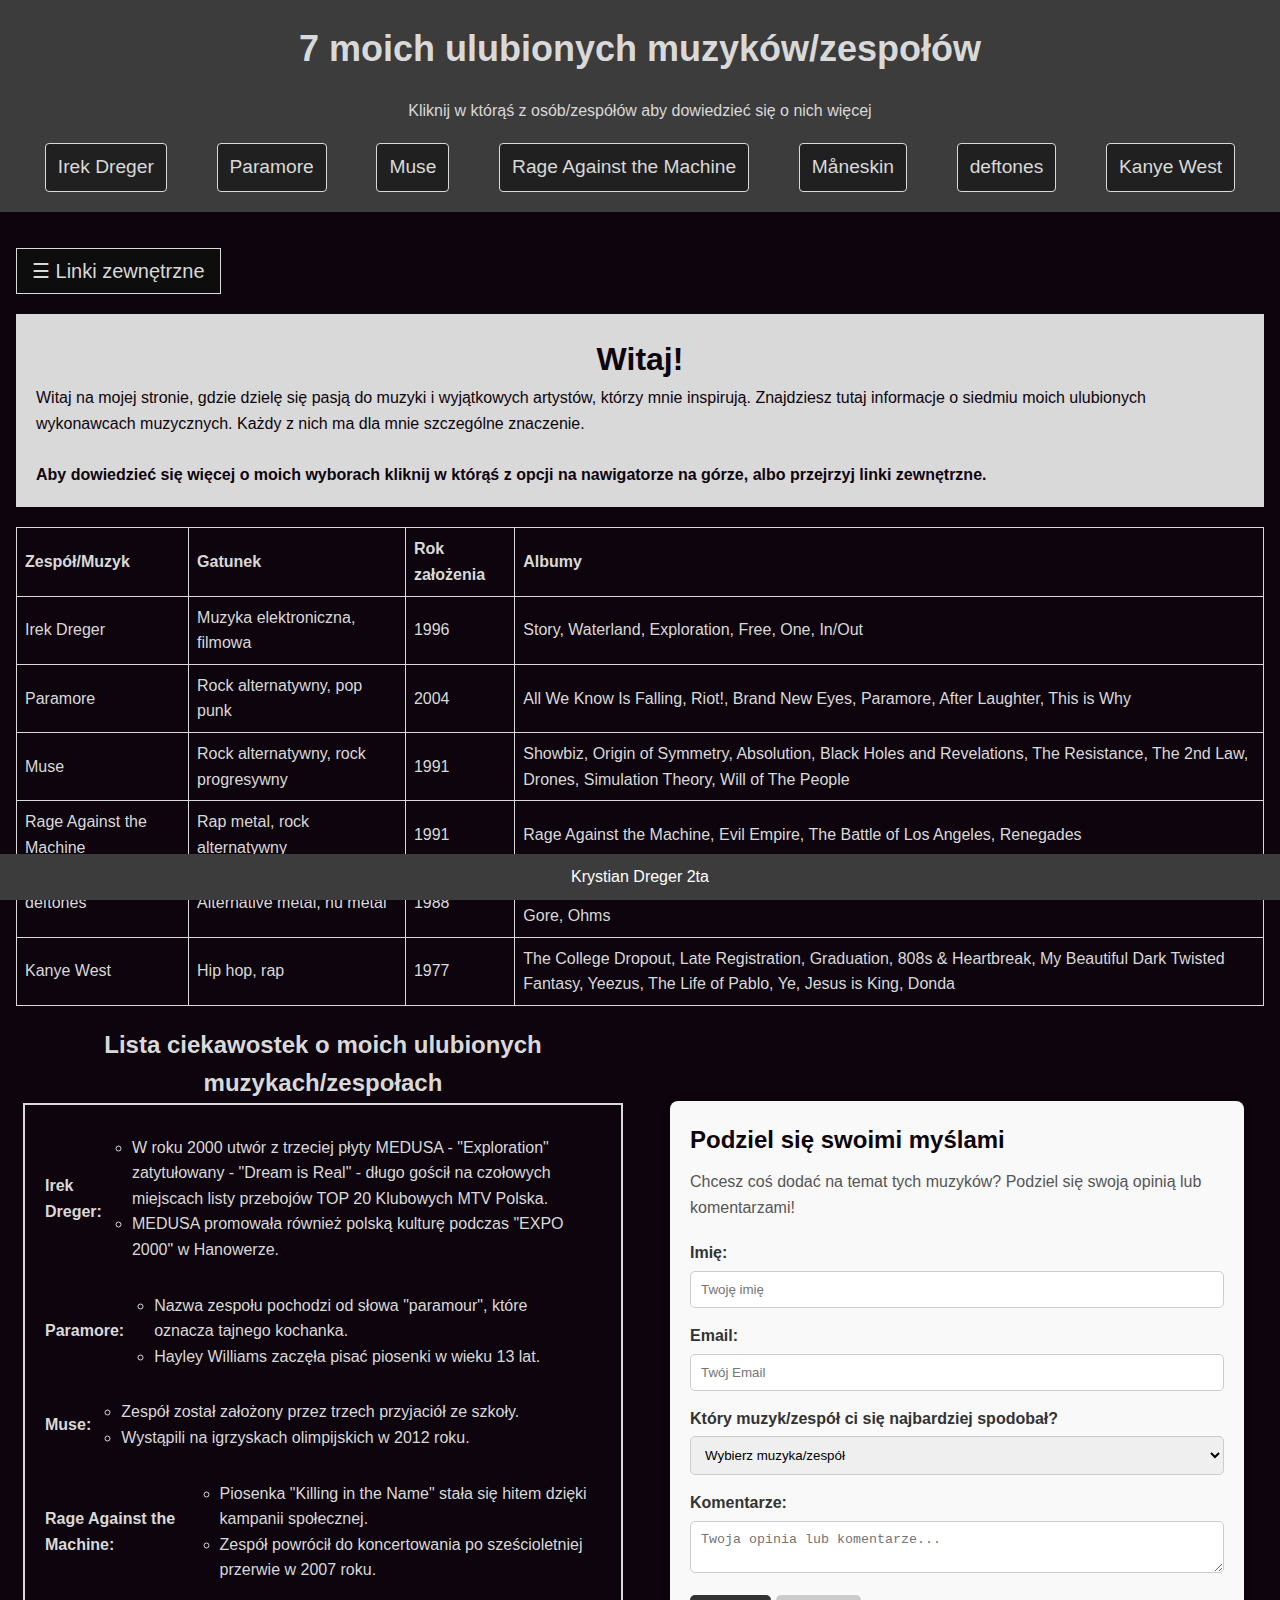
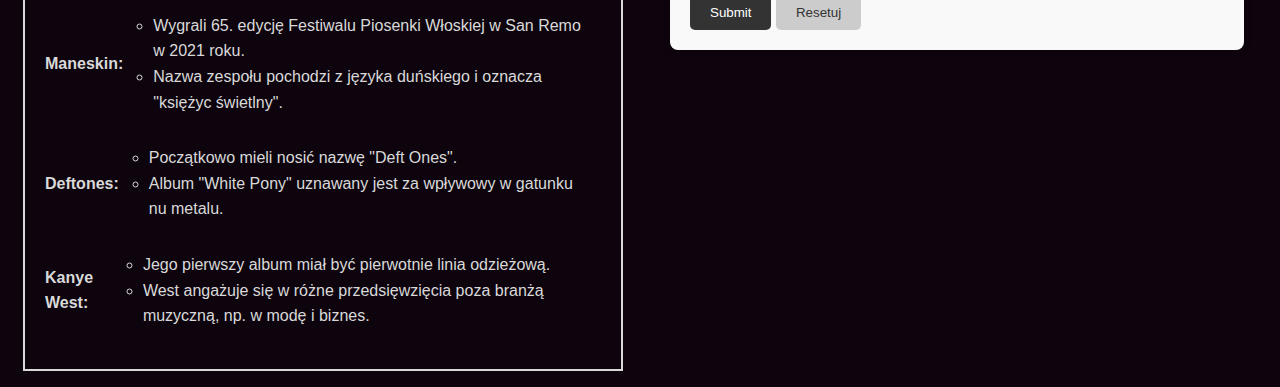
==== index.html @ 3f0d48bb "Add files via upload" ====
<!DOCTYPE html>
<html lang="pl">
<head>
    <meta charset="UTF-8">
    <meta name="viewport" content="width=device-width, initial-scale=1.0">
    <title>7 Moich ulubionych muzyków/zespołów</title>
    <link rel="stylesheet" href="style.css">
</head>
<body>
<header>
    <div class="logo">7 moich ulubionych muzyków/zespołów</div>
    <nav class="main-menu">Kliknij w którąś z osób/zespółów aby dowiedzieć się o nich więcej</nav>
    <nav class="internal-links">
        <a href="podstrony/irekdreger.html">Irek Dreger</a>
        <a href="podstrony/Paramore.html">Paramore</a>
        <a href="podstrony/Muse.html">Muse</a>
        <a href="podstrony/RAtM.html">Rage Against the Machine</a>
        <a href="podstrony/maneskin.html">Måneskin</a>
        <a href="podstrony/deftones.html">deftones</a>
        <a href="podstrony/kanye.html">Kanye West</a>
    </nav>
</header>

<div id="mySidebar" class="sidebar">
    <a href="javascript:void(0)" class="closebtn" onclick="closeNav()">×</a>
    <a href="http://www.irekdreger.com/" target="_blank">Irek Dreger</a>
    <a href="https://www.facebook.com/paramore/?locale=pl_PL" target="_blank">Paramore</a>
    <a href="https://www.muse.mu/" target="_blank">Muse</a>
    <a href="https://www.ratm.com/" target="_blank">Rage Against the Machine</a>
    <a href="https://maneskin.com/" target="_blank">Måneskin</a>
    <a href="https://www.deftones.com/" target="_blank">deftones</a>
    <a href="https://twitter.com/kanyewest?ref_src=twsrc%5Egoogle%7Ctwcamp%5Eserp%7Ctwgr%5Eauthor" target="_blank">Kanye West</a>
</div>

<div id="main">
    <button class="openbtn" onclick="openNav()">☰ Linki zewnętrzne</button>

<main>

    <article class="content" id="content-section">
        <h1>Witaj!</h1>
        <p>
            Witaj na mojej stronie, gdzie dzielę się pasją do muzyki i wyjątkowych artystów, którzy mnie inspirują. Znajdziesz tutaj informacje o siedmiu moich ulubionych wykonawcach muzycznych. Każdy z nich ma dla mnie szczególne znaczenie.
        </p>
        <p class="highlighted-text">
            <br><strong>Aby dowiedzieć się więcej o moich wyborach kliknij w którąś z opcji na nawigatorze na górze, albo przejrzyj linki zewnętrzne.</strong>
        </p>
    </article>
    <table class="idole-table">
        <tr>
            <th>Zespół/Muzyk</th>
            <th>Gatunek</th>
            <th>Rok założenia</th>
            <th>Albumy</th>
        </tr>
        <tr>
            <td data-th="Zespół/muzyk">Irek Dreger</td>
            <td data-th="Gatunek">Muzyka elektroniczna, filmowa</td>
            <td data-th="Rok założenia">1996</td>
            <td data-th="Albumy">Story, Waterland, Exploration, Free, One, In/Out</td>
        </tr>
        <tr>
            <td data-th="Zespół/muzyk">Paramore</td>
            <td data-th="Gatunek">Rock alternatywny, pop punk</td>
            <td data-th="Rok założenia">2004</td>
            <td data-th="Albumy">All We Know Is Falling, Riot!, Brand New Eyes, Paramore, After Laughter, This is Why</td>

        </tr>
        <tr>
            <td data-th="Zespół/muzyk">Muse</td>
            <td data-th="Gatunek">Rock alternatywny, rock progresywny</td>
            <td data-th="Rok założenia">1991</td>
            <td data-th="Albumy">Showbiz, Origin of Symmetry, Absolution, Black Holes and Revelations, The Resistance, The 2nd Law, Drones, Simulation Theory, Will of The People</td>
        </tr>
        <tr>
            <td data-th="Zespół/muzyk">Rage Against the Machine</td>
            <td data-th="Gatunek">Rap metal, rock alternatywny</td>
            <td data-th="Rok założenia">1991</td>
            <td data-th="Albumy">Rage Against the Machine, Evil Empire, The Battle of Los Angeles, Renegades</td>
        </tr>
        <tr>
            <td data-th="Zespół/muzyk">deftones</td>
            <td data-th="Gatunek">Alternative metal, nu metal</td>
            <td data-th="Rok założenia">1988</td>
            <td data-th="Albumy">Adrenaline, Around the Fur, White Pony, Deftones, Saturday Night Wrist, Diamond Eyes, Koi No Yokan, Gore, Ohms</td>
        </tr>
        <tr>
            <td data-th="Zespół/muzyk">Kanye West</td>
            <td data-th="Gatunek">Hip hop, rap</td>
            <td data-th="Rok założenia">1977</td>
            <td data-th="Albumy">
                The College Dropout, Late Registration, Graduation, 808s & Heartbreak, My Beautiful Dark Twisted Fantasy, Yeezus, The Life of Pablo, Ye, Jesus is King, Donda
            </td>
        </tr>
    </table>
            <div class="kontener">
                <div class="lista-lewo">
                <h2 class="list-header">Lista ciekawostek o moich ulubionych muzykach/zespołach</h2>
                <ul class="idol-list">
                    <li><strong>Irek Dreger:</strong>
                        <ul>
                            <li>W roku 2000 utwór z trzeciej płyty MEDUSA - "Exploration" zatytułowany - "Dream is Real" - długo gościł na czołowych miejscach listy przebojów TOP 20 Klubowych MTV Polska.</li>
                            <li>MEDUSA promowała również polską kulturę podczas "EXPO 2000" w Hanowerze.</li>
                        </ul>
                    </li>
                    <li><strong>Paramore:</strong>
                        <ul>
                            <li>Nazwa zespołu pochodzi od słowa "paramour", które oznacza tajnego kochanka.</li>
                            <li>Hayley Williams zaczęła pisać piosenki w wieku 13 lat.</li>
                        </ul>
                    </li>
                    <li><strong>Muse:</strong>
                        <ul>
                            <li>Zespół został założony przez trzech przyjaciół ze szkoły.</li>
                            <li>Wystąpili na igrzyskach olimpijskich w 2012 roku.</li>
                        </ul>
                    </li>
                    <li><strong>Rage Against the Machine:</strong>
                        <ul>
                            <li>Piosenka "Killing in the Name" stała się hitem dzięki kampanii społecznej.</li>
                            <li>Zespół powrócił do koncertowania po sześcioletniej przerwie w 2007 roku.</li>
                        </ul>
                    </li>
                    <li><strong>Maneskin:</strong>
                        <ul>
                            <li>Wygrali 65. edycję Festiwalu Piosenki Włoskiej w San Remo w 2021 roku.</li>
                            <li>Nazwa zespołu pochodzi z języka duńskiego i oznacza "księżyc świetlny".</li>
                        </ul>
                    </li>
                    <li><strong>Deftones:</strong>
                        <ul>
                            <li>Początkowo mieli nosić nazwę "Deft Ones".</li>
                            <li>Album "White Pony" uznawany jest za wpływowy w gatunku nu metalu.</li>
                        </ul>
                    </li>
                    <li><strong>Kanye West:</strong>
                        <ul>
                            <li>Jego pierwszy album miał być pierwotnie linia odzieżową.</li>
                            <li>West angażuje się w różne przedsięwzięcia poza branżą muzyczną, np. w modę i biznes.</li>
                        </ul>
                    </li>
                </ul>
                </div>

                <div class="ankieta-prawo" >
                <section class="feedback-form">
                    <form action="/submit-feedback" method="post" class="form-content">
                        <h2>Podziel się swoimi myślami</h2>
                        <p>Chcesz coś dodać na temat tych muzyków? Podziel się swoją opinią lub komentarzami!</p>
                        <label for="name" class="feedback-label">Imię:</label>
                        <input type="text" id="name" name="name" placeholder="Twoję imię" class="feedback-input" required>

                        <label for="email" class="feedback-label">Email:</label>
                        <input type="email" id="email" name="email" placeholder="Twój Email" class="feedback-input" required>

                        <label for="musician" class="feedback-label">Który muzyk/zespół ci się najbardziej spodobał?</label>
                        <select id="musician" name="musician" class="feedback-select" required>
                            <option value="" disabled selected>Wybierz muzyka/zespół</option>
                            <option value="Irek Dreger">Irek Dreger</option>
                            <option value="Paramore">Paramore</option>
                            <option value="Muse">Muse</option>
                            <option value="Rage Against the Machine">Rage Against the Machine</option>
                            <option value="Måneskin">Måneskin</option>
                            <option value="Deftones">Deftones</option>
                            <option value="Kanye West">Kanye West</option>
                        </select>

                        <label for="feedback" class="feedback-label">Komentarze:</label>
                        <textarea id="feedback" name="feedback" placeholder="Twoja opinia lub komentarze..." class="feedback-textarea" required></textarea>

                        <input type="submit" value="Submit" class="feedback-submit">
                        <input type="reset" value="Resetuj" class="feedback-reset">
                    </form>
                </section>
                </div>
            </div>

</main>
</div>
<footer>
    Krystian Dreger 2ta
</footer>
<script>

    function openNav() {
        document.getElementById("mySidebar").style.width = "250px";
        document.getElementById("main").style.marginLeft = "250px";
    }

    function closeNav() {
        document.getElementById("mySidebar").style.width = "0";
        document.getElementById("main").style.marginLeft= "0";
    }
</script>



</body>
</html>
---- style.css ----
/* Resetting default margin and padding */
* {
    margin: 0;
    padding: 0;
    box-sizing: border-box;
}

/* Body styles */
body {
    font-family: Arial, sans-serif;
    line-height: 1.6;
    background-color: #0D040D;
    margin: 0;
    padding: 0;
    color: #D9D9D9;
}
.sidebar {
    height: 100%;
    width: 0;
    position: fixed;
    z-index: 1;
    top: 0;
    left: 0;
    background-color: #0D0D0D;
    overflow-x: hidden;
    transition: 0.5s;
    padding-top: 60px;
}

.sidebar a {
    padding: 8px 8px 8px 32px;
    text-decoration: none;
    font-size: 25px;
    color: #818181;
    display: block;
    transition: 0.3s;
}

.sidebar a:hover {
    color: #f1f1f1;
}

.sidebar .closebtn {
    position: absolute;
    top: 0;
    right: 25px;
    font-size: 36px;
    margin-left: 50px;
    color: #D9D9D9;
}

.openbtn {
    font-size: 20px;
    cursor: pointer;
    background-color: #0D0D0D;
    color: #D9D9D9;
    padding: 10px 15px;
    border: 1px solid #D9D9D9;
}

.openbtn:hover {
    background-color: #0D0D0D;
}

#main {
    transition: margin-left .5s;
    padding: 16px;
}

/* Header styles */
header {
    background-color: #3C3C3C;
    color: #D9D9D9;
    padding: 20px;
    margin-bottom: 20px;
    text-align: center;
}



/* Logo styles */
.logo {
    font-size: 36px;
    font-weight: bold;
}
/* Main menu styles */
.main-menu {
    margin-top: 20px;
}

.internal-links {
    display: flex;
    justify-content: space-around; /
    align-items: center;
    margin-top: 20px;
}

.internal-links a {
    font-size: larger;
    padding: 8px 12px;
    border: 1px solid #D9D9D9;
    border-radius: 4px;
    color: #D9D9D9;
    background-color: #202020;
    text-decoration: none;
    transition: transform 0.3s ease;
    display: inline-block;
}

.internal-links a:hover {
    background-color: #D9D9D9;
    color: #0D040D;
    transform: scale(1.3);
}




/* Content section styles */
.content {
    padding: 20px;
    background-color: #D9D9D9;
    margin-top: 20px;
    color: #0D040D;
}

/* Feedback form styles */
.form-content {
    margin: 20px;
    padding: 20px;
    background-color: #f9f9f9;
    border-radius: 8px;
    box-shadow: 0 0 10px rgba(0, 0, 0, 0.1);
}

/* Form headings */
.form-content h2 {
    font-size: 24px;
    margin-bottom: 10px;
    color: #0D040D;
}

/* Form paragraph */
.form-content p {
    font-size: 16px;
    margin-bottom: 20px;
    color: #555;
}

/* Form labels */
.feedback-label {
    display: block;
    margin-bottom: 5px;
    font-weight: bold;
    color: #333;
}

/* Form input fields */
.feedback-input,
.feedback-select,
.feedback-textarea {
    width: 100%;
    padding: 10px;
    margin-bottom: 15px;
    border-radius: 5px;
    border: 1px solid #ccc;
}

/* Form select field */
.feedback-select {
    cursor: pointer;
}

/* Submit button */
.feedback-submit {
    padding: 10px 20px;
    background-color: #333;
    color: #fff;
    border: none;
    border-radius: 5px;
    cursor: pointer;
    transition: background-color 0.3s ease;
}

.feedback-submit:hover {
    background-color: #555;
}

.feedback-reset {
    padding: 10px 20px;
    background-color: #ccc;
    color: #333;
    border: none;
    border-radius: 5px;
    cursor: pointer;
    transition: background-color 0.3s ease;
    margin-right: 10px; /* Odstęp od przycisku "Wyślij" */
}

.feedback-reset:hover {
    background-color: #ddd;
}

/* Table styles */
.idole-table {
    width: 100%;
    border-collapse: collapse;
    margin-top: 20px;
    color: #0D0D0D; /* Updated text color */
}

.idole-table th,
.idole-table td {
    border: 1px solid #D9D9D9;
    padding: 8px;
    text-align: left;
    color: #D9D9D9;
}

.idole-table th {
    background-color: #0D040D;
}

/* List header styles */
.list-header {
    margin-top: 20px;
    color: #D9D9D9;
    text-align: center;
}
/* Idol list styles */
.idol-list {
    font-family: Arial, sans-serif;
    margin: 0 auto; /* Automatyczne wyśrodkowanie listy */
    background-color: #0D040D;
    border: 2px solid #D9D9D9;
    color: #D9D9D9;
    text-align: left;
    max-width: 600px;
    padding: 20px;
}

h1 {
    text-align: center;
}

.idol-list > li {
    list-style: none;
    margin-bottom: 10px;
    display: flex;
    align-items: center;
}

.idol-list li::before {
    color: #D9D9D9;
    font-size: 18px;
    margin-right: 8px;
}

.idol-list ul {
    display: flex;
    flex-direction: column;
    align-items: flex-start;
    margin: 10px;
    padding-left: 20px;
}

.kontener {
    display: flex;
    flex-direction: column;
}

/* Footer styles */
footer {
    text-align: center;
    padding: 10px;
    background-color: #3C3C3C;
    color: white;
    position: fixed;
    bottom: 0;
    width: 100%;
}



            @media screen and (min-width: 950px) {
                .kontener {
                    display: flex;
                    flex-direction: row;
                    align-items: flex-start; /* Wyrównanie do góry */
                    justify-content: space-between; /* Równomierne rozłożenie elementów */
                }

                .lista-lewo {
                    flex: 1;
                    margin-right: 20px;
                }

                .ankieta-prawo {
                    flex: 1;
                    margin-top: 75px;
                }
            }


            /* Adjustments for smaller screens */
            @media screen and (max-width: 600px) {

                body {
                    align-items: center;
                }

                .header {
                    padding: 10px;
                }

                .logo {
                    font-size: 24px;
                }

                .main-menu {
                    margin-top: 10px;
                }

                .internal-links {
                    flex-direction: column;
                }

                .internal-links a {
                    margin-bottom: 10px;
                }

                .content {
                    padding: 10px;
                    margin-top: 10px;
                }

                .feedback-form {
                    padding: 20px;
                    margin-top: 10px;
                }

                .feedback-form input[type='text'],
                .feedback-form input[type='email'],
                .feedback-form select {
                    width: 100%;
                    padding: 12px;
                    margin-bottom: 15px;
                    font-size: 14px;
                }

                .feedback-form input[type='submit'],
                .feedback-form input[type='reset'] {
                    padding: 14px 24px;
                    font-size: 12px;
                }

                .idole-table {
                    overflow-x: auto;
                    display: block;
                    max-width: 100%;
                    border: 1px solid #ccc; /* Adjust border for visual separation */
                    border-collapse: collapse;
                    margin-bottom: 15px; /* Adjust space below the table */
                    margin-top: 10px; /* Adjust space above the table */
                    border-radius: 8px; /* Add border radius for a softer look */
                    box-shadow: 0 2px 4px rgba(0, 0, 0, 0.1); /* Add subtle shadow for depth */
                }

                .idole-table th,
                .idole-table td {
                    white-space: nowrap;
                    padding: 10px; /* Increase cell padding for readability */
                    text-align: center; /* Center-align table content */
                }

                /* Scrollbar styles */
                .idole-table::-webkit-scrollbar {
                    width: 6px;
                }

                .idole-table::-webkit-scrollbar-track {
                    background: #f1f1f1;
                }

                .idole-table::-webkit-scrollbar-thumb {
                    background: #888;
                    border-radius: 4px;
                }

                .idole-table::-webkit-scrollbar-thumb:hover {
                    background: #555;
                }

                .list-header {
                    margin-top: 10px;
                }

                .idol-list {
                    padding: 10px;
                    max-width: unset;
                }

                .idol-list > li {
                    margin-bottom: 8px;
                }


                footer {
                    padding: 5px;
                }

            }



            /* Adjustments for tablet-sized screens */
            @media screen and (min-width: 601px) and (max-width: 1024px) {
                header {
                    padding: 20px;
                }

                .logo {
                    font-size: 32px;
                }

                .main-menu {
                    margin-top: 20px;
                }

                .internal-links {
                    display: flex;
                    flex-wrap: wrap;
                    justify-content: center;
                }

                .internal-links a {
                    margin: 10px;
                    padding: 14px 24px;
                    flex: 1 1 auto;
                    text-align: center;
                }


                .content {
                    padding: 15px;
                    margin-top: 15px;
                }

                /* Feedback form styles */
                .feedback-form {
                    padding: 25px;
                    margin-top: 15px;
                }

                .feedback-form input[type='text'],
                .feedback-form input[type='email'],
                .feedback-form select {
                    padding: 16px;
                    margin-bottom: 18px;
                    font-size: 14px;
                }

                .feedback-form input[type='submit'],
                .feedback-form input[type='reset'] {
                    padding: 18px 30px;
                    font-size: 14px;
                }

                /* Table styles */
                .idole-table {
                    margin-top: 15px;
                    margin-bottom: 15px;
                }

                .idole-table th,
                .idole-table td {
                    padding: 10px;
                }

                /* List header styles */
                .list-header {
                    margin-top: 15px;
                }

                /* Idol list styles */
                .idol-list {
                    padding: 15px;
                }

                .idol-list > li {
                    margin-bottom: 10px;
                }

                /* Footer styles */
                footer {
                    padding: 8px;
                }
            }




/* Reset */
* {
    margin: 0;
    padding: 0;
    box-sizing: border-box;
}

/* Body */
body {
    font-family: Arial, sans-serif;
    line-height: 1.6;
    background-color: #0D040D;
    color: #D9D9D9;
}


.external-links {
    margin-top: 10px;
}

.external-links a {
    color: #D9D9D9;
    text-decoration: none;
    margin-right: 20px;
}

/* Info Block */
.info-block {
    padding: 20px;
    background-color: #D9D9D9;
    color: #0D040D;
}

/* Gallery */
.galeria {
    display: flex;
    flex-wrap: wrap;
    justify-content: space-around;
    margin-top: 20px;
}

.galeria a {
    margin: 10px;
}

.galeria img {
    width: 200px;
    height: 150px;
    object-fit: cover;
    border: 2px solid #D9D9D9;
}

/* Gallery Full Image Container */
.gallery-full-image-container {
    display: none;
    position: fixed;
    top: 0;
    left: 0;
    width: 100%;
    height: 100%;
    background: rgba(0, 0, 0, 0.8);
    justify-content: center;
    align-items: center;
    z-index: 9999;
}

.gallery-full-image-container img {
    max-width: 90%;
    max-height: 90%;
    border: 4px solid #fff;
    box-shadow: 0 0 20px rgba(0, 0, 0, 0.8);
    display: block;
    margin: auto;
    position: absolute;
    top: 50%;
    left: 50%;
    transform: translate(-50%, -50%);
}

.gallery-nav {
    position: absolute;
    top: 50%;
    transform: translateY(-50%);
    width: 100%;
    display: flex;
    justify-content: space-between;
    align-items: center;
}

.nav-button {
    background: rgba(255, 255, 255, 0.5);
    color: #333;
    border: none;
    font-size: 24px;
    cursor: pointer;
    padding: 8px 16px;
    border-radius: 4px;
}

.exit-gallery-button {
    position: absolute;
    top: 20px;
    right: 20px;
    background: #fff;
    color: #333;
    border: none;
    padding: 8px 16px;
    border-radius: 4px;
    cursor: pointer;
}


/* Style for Tab Buttons */
.tablink {
    background-color: grey;
    border: none;
    outline: none;
    cursor: pointer;
    padding: 14px 16px;
    transition: 0.3s;
    text-align: center;
    margin-left: 10px;
}

.tablink:hover {
    background-color: #ddd;
}

/* Style for Tab Content */
.tabcontent {
    display: none;
    padding: 20px;
    border: 1px solid #ccc;
    border-top: none;
    color: #0D040D;
}

/* Default tab content to display */
#info {
    display: block;
}

/* Different colors for different tabs */
#info {
    background-color: #f2f2f2;
}

#galeria1 {
    background-color: #f2f2f2;
}



/* Styling for the heading within tab content */
.tabcontent h3 {
    margin-top: 0;
}


.galeria a img {
    transition: transform 0.3s ease-in-out;
}

.galeria a img:hover {
    transform: scale(1.1);
}


/* telefon */
        @media screen and (max-width: 600px) {
            header {
                padding: 10px;
            }

            .logo {
                font-size: 20px;
            }

            .external-links {
                margin-top: 5px;
            }

            /* Info Block */
            .info-block {
                padding: 10px;
            }

            /* Gallery */
            .galeria img {
                width: 100%;
                height: auto;
            }

            /* Gallery Full Image Container */
            .gallery-full-image-container img {
                max-width: 90%;
                max-height: 90%;
            }

            .gallery-nav {
                margin-bottom: 70px;
            }

            .nav-button,
            .exit-gallery-button {
                padding: 8px 16px;
                font-size: 14px;
            }


            .tablink {
                padding: 10px 12px;
                margin: 5px 0;
            }


            .tabcontent {
                padding: 10px;
            }
        }

                    /*tablet*/
        @media screen and (min-width: 601px) and (max-width: 1024px) {

            header {
                padding: 15px 20px;
            }


            .external-links {
                margin-top: 8px;
            }


            .info-block {
                padding: 15px;
            }

            /* Gallery */
            .galeria img {
                width: 45%;
                height: auto;
            }

            /* Gallery Full Image Container */
            .gallery-full-image-container img {
                max-width: 70%;
                max-height: 70%;
            }

            .gallery-nav {
                margin-bottom: 90px;
            }

            .nav-button,
            .exit-gallery-button {
                padding: 10px 18px;
                font-size: 16px;
            }


            .tablink {
                padding: 12px 14px;
                margin: 6px 0;
            }


            .tabcontent {
                padding: 12px;
            }
        }

.paramore {
    background-color: #937218;
}

    .internal-links-p {
        display: flex;
        justify-content: space-around;
        align-items: center;
        margin-top: 20px;
    }

    .internal-links-p a {
        font-size: larger;
        padding: 8px 12px;
        border: 1px solid #D9D9D9;
        border-radius: 4px;
        color: #D9D9D9;
        background-color: #775C13;
        text-decoration: none;
        transition: transform 0.3s ease;
        display: inline-block;
    }

    .internal-links-p a:hover {
        background-color: #D9D9D9;
        color: #0D040D;
        transform: scale(1.3);
    }

.irek {
    background-color: #100C7A;
}

    .internal-links-i {
        display: flex;
        justify-content: space-around; /
    align-items: center;
        margin-top: 20px;
    }

    .internal-links-i a {
        font-size: larger;
        padding: 8px 12px;
        border: 1px solid #D9D9D9;
        border-radius: 4px;
        color: #D9D9D9;
        background-color: #0C095D;
        text-decoration: none;
        transition: transform 0.3s ease;
        display: inline-block;
    }

    .internal-links-i a:hover {
        background-color: #D9D9D9;
        color: #0D040D;
        transform: scale(1.3);
    }

.muse {
    background-color: #385070;
}

    .internal-links-m {
        display: flex;
        justify-content: space-around; /
    align-items: center;
        margin-top: 20px;
    }

    .internal-links-m a {
        font-size: larger;
        padding: 8px 12px;
        border: 1px solid #D9D9D9;
        border-radius: 4px;
        color: #D9D9D9;
        background-color: #2A3C53;
        text-decoration: none;
        transition: transform 0.3s ease;
        display: inline-block;
    }

    .internal-links-m a:hover {
        background-color: #D9D9D9;
        color: #0D040D;
        transform: scale(1.3);
    }

.rage {
    background-color: #535353;
}

    .internal-links-r {
        display: flex;
        justify-content: space-around; /
    align-items: center;
        margin-top: 20px;
    }

    .internal-links-r a {
        font-size: larger;
        padding: 8px 12px;
        border: 1px solid #D9D9D9;
        border-radius: 4px;
        color: #D9D9D9;
        background-color: #373737;
        text-decoration: none;
        transition: transform 0.3s ease;
        display: inline-block;
    }

    .internal-links-r a:hover {
        background-color: #D9D9D9;
        color: #0D040D;
        transform: scale(1.3);
    }

.maneskin {
    background-color: #700007;
}

.internal-links-mane {
    display: flex;
    justify-content: space-around; /
align-items: center;
    margin-top: 20px;
}

.internal-links-mane a {
    font-size: larger;
    padding: 8px 12px;
    border: 1px solid #D9D9D9;
    border-radius: 4px;
    color: #D9D9D9;
    background-color: #530006;
    text-decoration: none;
    transition: transform 0.3s ease;
    display: inline-block;
}

.internal-links-mane a:hover {
    background-color: #D9D9D9;
    color: #0D040D;
    transform: scale(1.3);
}

.deftones {
    background-color: #282828;
}

    .internal-links-def {
        display: flex;
        justify-content: space-around; /
    align-items: center;
        margin-top: 20px;
    }

    .internal-links-def a {
        font-size: larger;
        padding: 8px 12px;
        border: 1px solid #D9D9D9;
        border-radius: 4px;
        color: #D9D9D9;
        background-color: #1A1A1A;
        text-decoration: none;
        transition: transform 0.3s ease;
        display: inline-block;
    }

    .internal-links-def a:hover {
        background-color: #D9D9D9;
        color: #0D040D;
        transform: scale(1.3);
    }


.kanye {
    background-color: #B0487F;
}

.internal-links-kanye {
    display: flex;
    justify-content: space-around; /
align-items: center;
    margin-top: 20px;
}

.internal-links-kanye a {
    font-size: larger;
    padding: 8px 12px;
    border: 1px solid #D9D9D9;
    border-radius: 4px;
    color: #D9D9D9;
    background-color: #933C6A;
    text-decoration: none;
    transition: transform 0.3s ease;
    display: inline-block;
}

.internal-links-kanye a:hover {
    background-color: #D9D9D9;
    color: #0D040D;
    transform: scale(1.3);
}



/*reponsywnosc*/
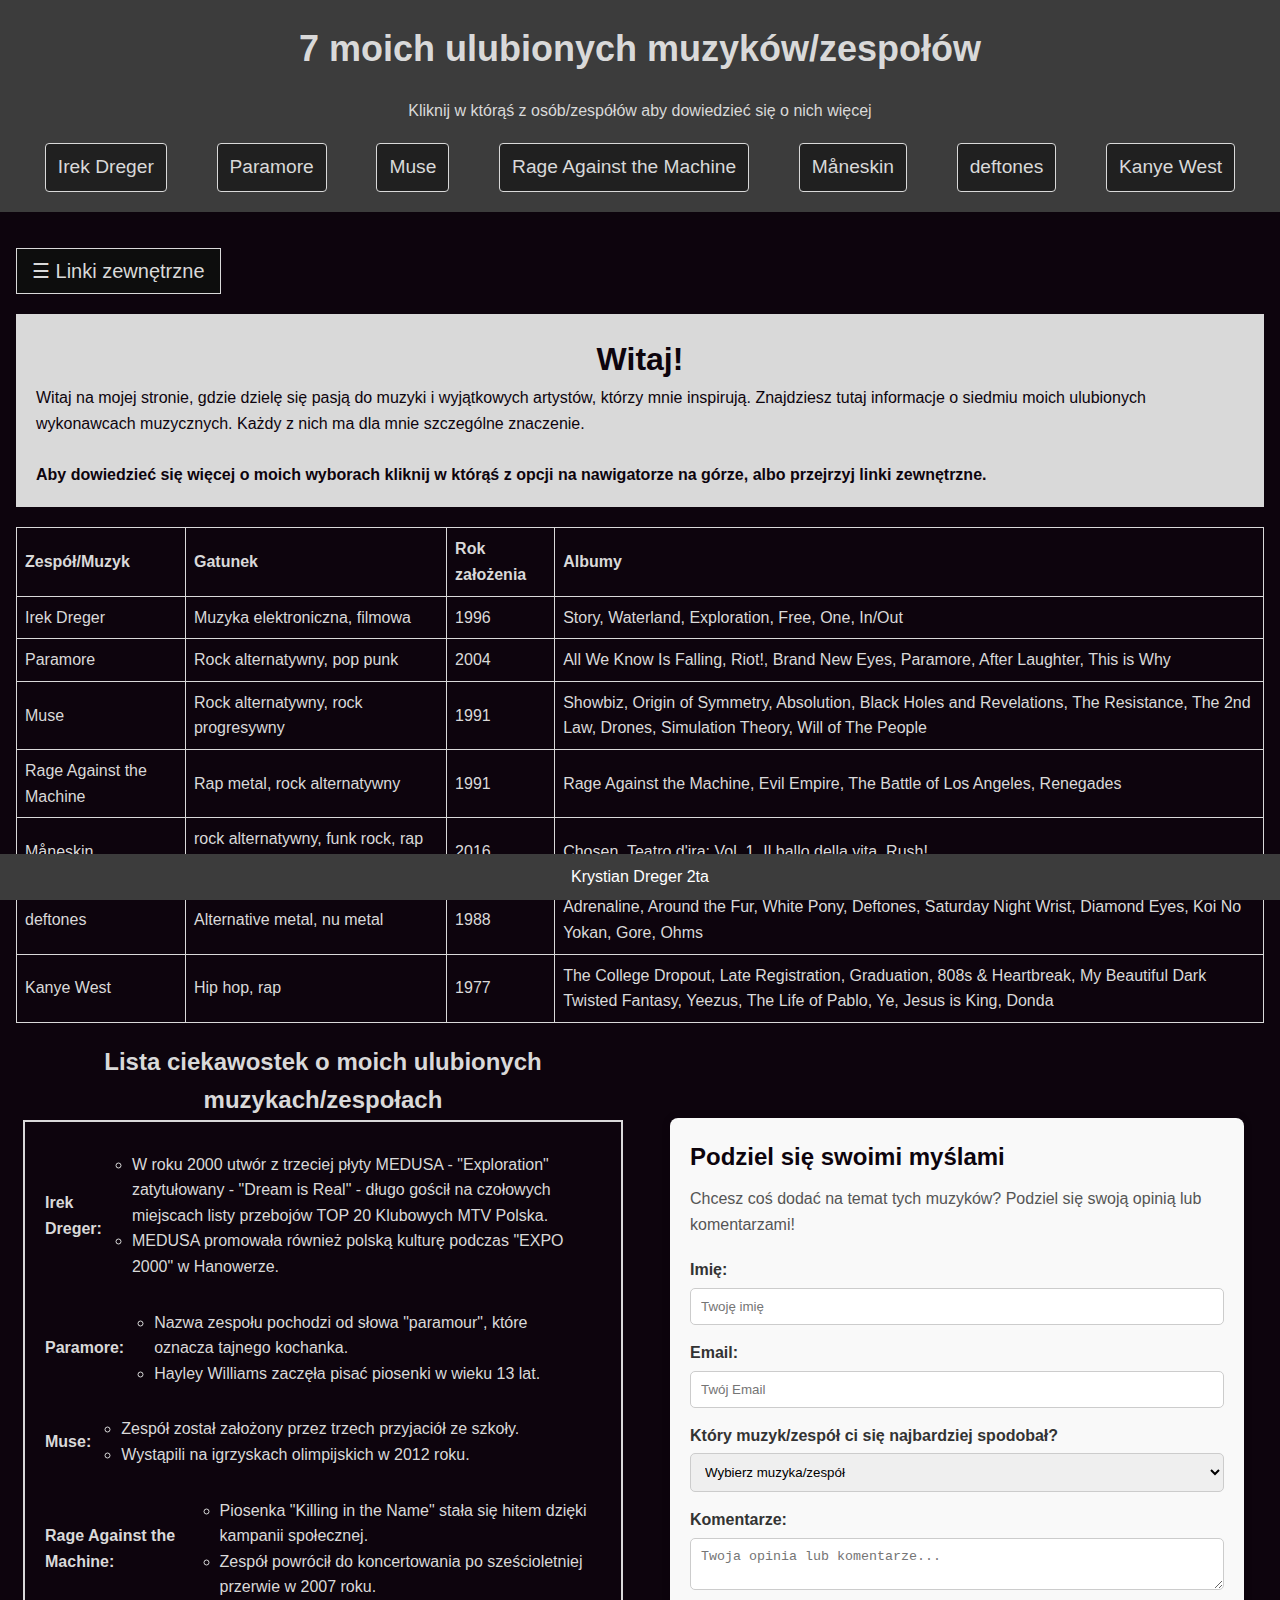
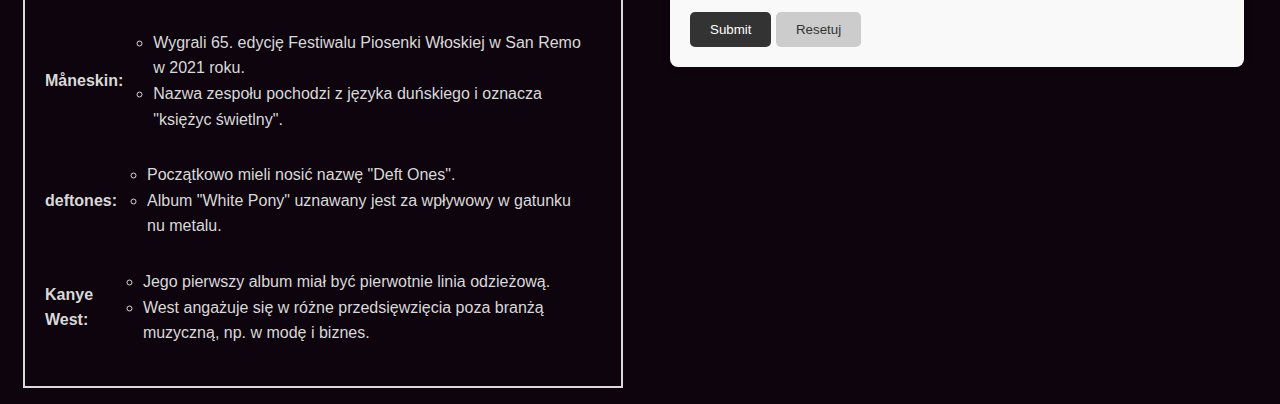
==== commit cb29e084: "Update index.html" ====
--- a/index.html
+++ b/index.html
@@ -79,6 +79,12 @@
             <td data-th="Albumy">Rage Against the Machine, Evil Empire, The Battle of Los Angeles, Renegades</td>
         </tr>
         <tr>
+            <td data-th="Zespół/muzyk">Måneskin</td>
+            <td data-th="Gatunek">rock alternatywny, funk rock, rap rock, stoner rock</td>
+            <td data-th="Rok założenia">2016</td>
+            <td data-th="Albumy">Chosen, Teatro d'ira: Vol. 1, Il ballo della vita, Rush!</td>
+        </tr>
+        <tr>
             <td data-th="Zespół/muzyk">deftones</td>
             <td data-th="Gatunek">Alternative metal, nu metal</td>
             <td data-th="Rok założenia">1988</td>
@@ -121,13 +127,13 @@
                             <li>Zespół powrócił do koncertowania po sześcioletniej przerwie w 2007 roku.</li>
                         </ul>
                     </li>
-                    <li><strong>Maneskin:</strong>
+                    <li><strong>Måneskin:</strong>
                         <ul>
                             <li>Wygrali 65. edycję Festiwalu Piosenki Włoskiej w San Remo w 2021 roku.</li>
                             <li>Nazwa zespołu pochodzi z języka duńskiego i oznacza "księżyc świetlny".</li>
                         </ul>
                     </li>
-                    <li><strong>Deftones:</strong>
+                    <li><strong>deftones:</strong>
                         <ul>
                             <li>Początkowo mieli nosić nazwę "Deft Ones".</li>
                             <li>Album "White Pony" uznawany jest za wpływowy w gatunku nu metalu.</li>
